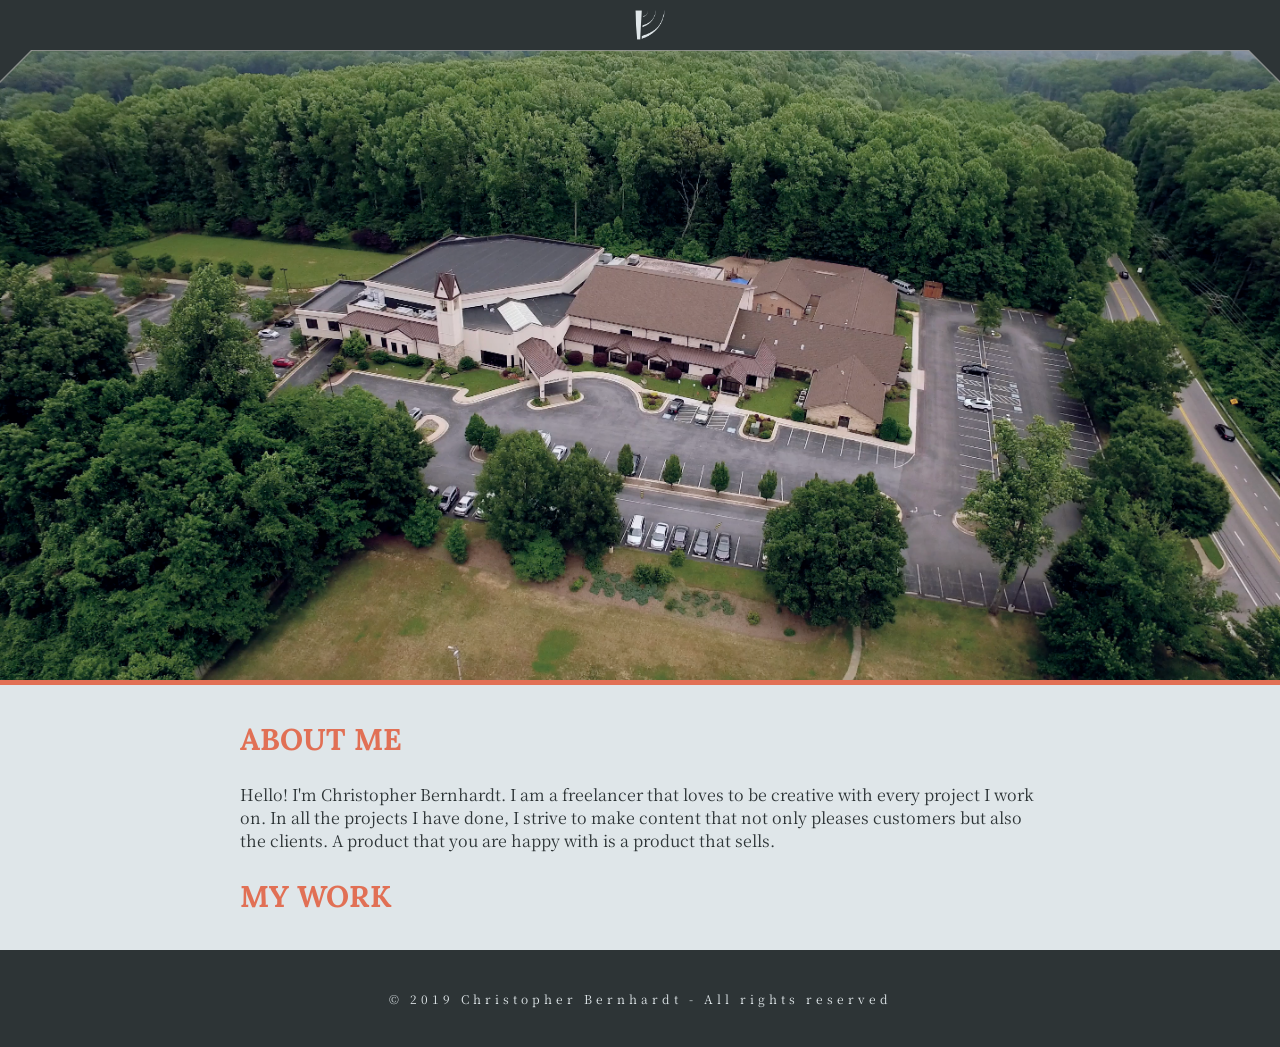
==== index.html @ b2cc4a75 "Initial commit" ====
<!DOCTYPE html>
<html lang="en" dir="ltr">

<head>
    <title>Christopher Bernhardt | Offical Website</title>
    <meta charset="utf8">
    <link type="text/css" rel="stylesheet" href="/styles/style.css">
    <script src="/lib/jquery-3.4.1.min.js"></script>
    <script>
        $(document).ready(function () {
            $('header').load('/template/header.html');
            $('footer').load('/template/footer.html');
        });
    </script>
</head>

<body>
    <header></header>

    <section>
        <img id="banner" src="/ref/banners/church-banner.png">
        <div class="divider"></div>
        <div class="content">
            <h1>About Me</h1>
            <p>
                Hello! I'm Christopher Bernhardt. I am a freelancer that loves to be creative with every
                project I work on. In all the projects I have done, I strive to make content that not only pleases
                customers but also the clients. A product that you are happy with is a product that sells.
            </p>
            <h1>My Work</h1>
        </div>
    </section>
    <footer>

    </footer>
</body>

</html>
---- styles/style.css ----
@import '/styles/header.css';
@import '/styles/footer.css';
@import url('https://fonts.googleapis.com/css?family=Sanchez:400,400i&display=swap');
@import url('https://fonts.googleapis.com/css?family=Lora:400,400i,700&display=swap');
@import url('https://fonts.googleapis.com/css?family=Noto+Serif+JP:400,700&display=swap');


:root {
    --theme-primary-color: #dfe6e9;
    --theme-secondary-color: #2d3436;
    --theme-accent-color: #e17055;
    /* --theme-accent-color: #2d3436; */

    --header-height: 50px;
    --header-height-mobile: 70px;
}

body, html {
    background: var(--theme-secondary-color);
    margin: 0px;
    padding: 0px;
    font-family: 'Noto Serif JP', serif;
    color: var(--theme-secondary-color);
}

section {
    position: relative;
    display: block;
    z-index: 10;
    background: var(--theme-primary-color);
}

h1 {
    color: var(--theme-accent-color);
    font-size: 30px;
    text-transform: uppercase;
    font-family: 'Lora', serif;
}

a {
    color: var(--theme-accent-color);
}

#banner {
    display: block;
    height: 70vh;
    width: 100%;
    object-fit: cover;
    margin: 0px;
    padding: 0px;
}

.divider {
    display: block;
    width: 100%;
    height: 5px;
    margin: 0px;
    padding: 0px;

    background: var(--theme-accent-color);
}

.content {
    margin: 0 auto;
    padding: 10px;
    max-width: 800px;
}

.full-image {
    display: block;
    width: 100%;
    height: 50vh;
    object-fit: cover;
}
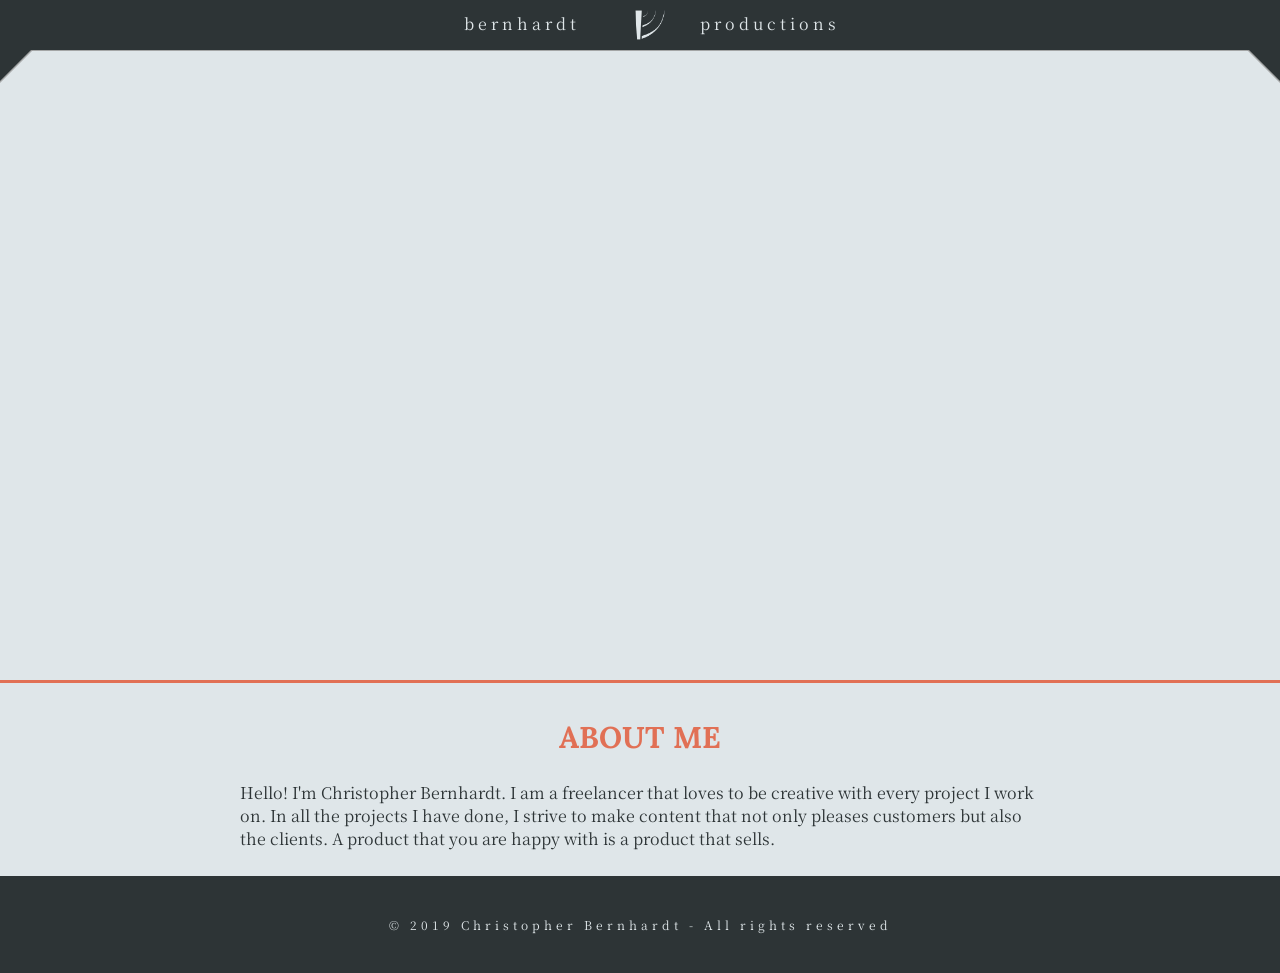
==== commit 6688a3c7: "Added video banner" ====
--- a/index.html
+++ b/index.html
@@ -18,7 +18,9 @@
     <header></header>
 
     <section>
-        <img id="banner" src="/ref/banners/church-banner.png">
+        <video id="banner" autoplay muted loop>
+            <source src="/ref/banners/Demo Reel - Version 1.mp4">
+        </video>
         <div class="divider"></div>
         <div class="content">
             <h1>About Me</h1>
@@ -27,7 +29,6 @@
                 project I work on. In all the projects I have done, I strive to make content that not only pleases
                 customers but also the clients. A product that you are happy with is a product that sells.
             </p>
-            <h1>My Work</h1>
         </div>
     </section>
     <footer>
--- a/styles/style.css
+++ b/styles/style.css
@@ -35,6 +35,7 @@
     font-size: 30px;
     text-transform: uppercase;
     font-family: 'Lora', serif;
+    text-align: center;
 }
 
 a {
@@ -50,10 +51,19 @@
     padding: 0px;
 }
 
+#banner-fs {
+    display: block;
+    height: 95vh;
+    width: 100%;
+    object-fit: cover;
+    margin: 0px;
+    padding: 0px;
+}
+
 .divider {
     display: block;
     width: 100%;
-    height: 5px;
+    height: 3px;
     margin: 0px;
     padding: 0px;
 
